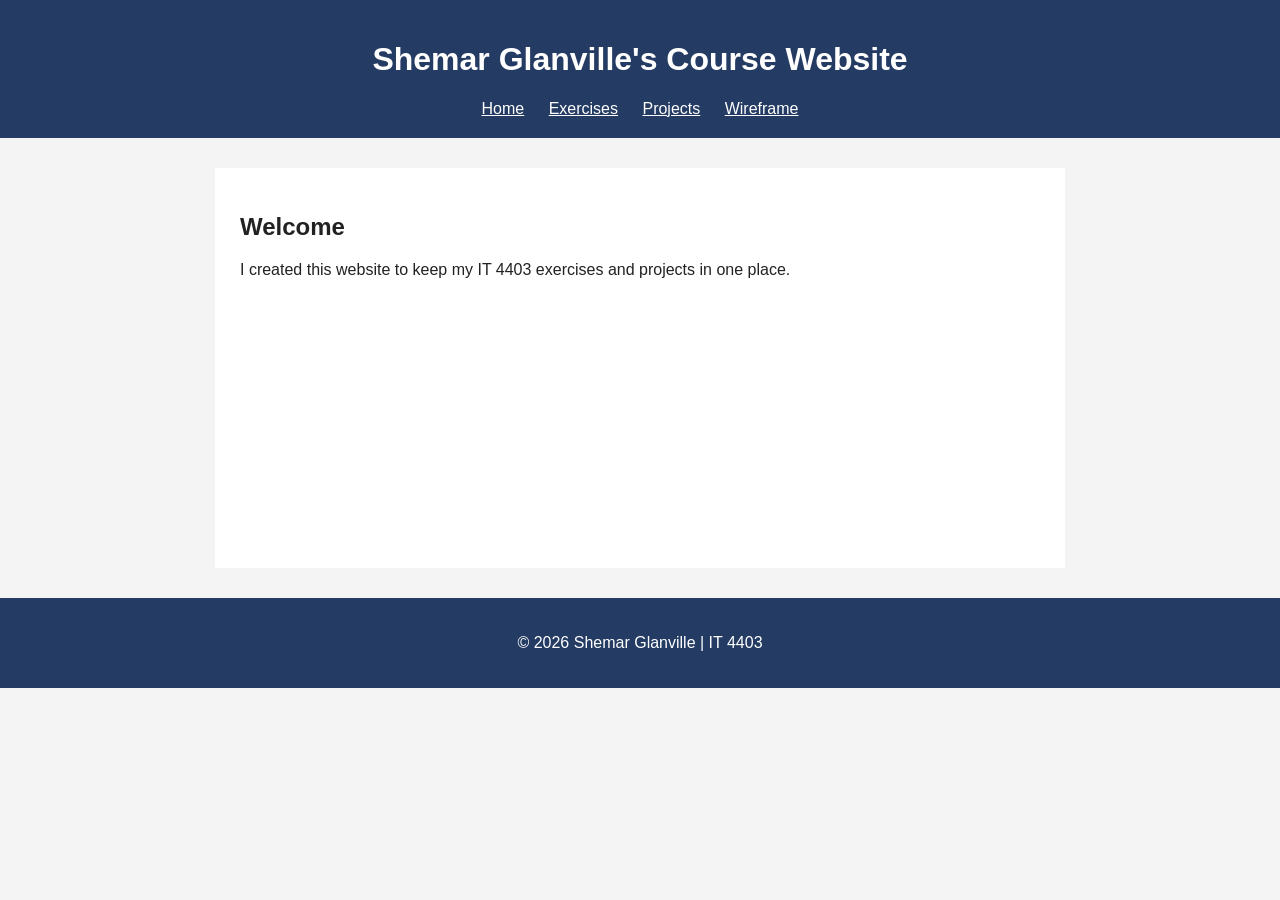
==== index.html @ cdbdb8e7 "Add files via upload" ====
<!DOCTYPE html>
<html lang="en">
<head>
  <meta charset="UTF-8">
  <meta name="viewport" content="width=device-width, initial-scale=1.0">
  <title>Shemar Glanville | IT 4403</title>
  <link rel="stylesheet" href="styles.css">
</head>
<body>
  <header>
    <h1>Shemar Glanville's Course Website</h1>
    <nav>
      <a href="index.html">Home</a>
      <a href="exercises.html">Exercises</a>
      <a href="projects.html">Projects</a>
      <a href="wireframe.html">Wireframe</a>
    </nav>
  </header>

  <main>
    <h2>Welcome</h2>
    <p>I created this website to keep my IT 4403 exercises and projects in one place.</p>
  </main>

  <footer><p>&copy; 2026 Shemar Glanville | IT 4403</p></footer>
</body>
</html>
---- styles.css ----
body {
  margin: 0;
  font-family: Arial, sans-serif;
  color: #222;
  background: #f4f4f4;
}

header, footer {
  padding: 20px;
  text-align: center;
  color: white;
  background: #243b63;
}

nav a {
  margin: 0 10px;
  color: white;
}

main {
  max-width: 800px;
  min-height: 350px;
  margin: 30px auto;
  padding: 25px;
  background: white;
}

.wireframe {
  border: 2px solid #333;
}

.wireframe div {
  padding: 20px;
  text-align: center;
  border-bottom: 1px solid #333;
}

.wireframe div:last-child {
  border-bottom: 0;
}

.wireframe-content {
  min-height: 160px;
}
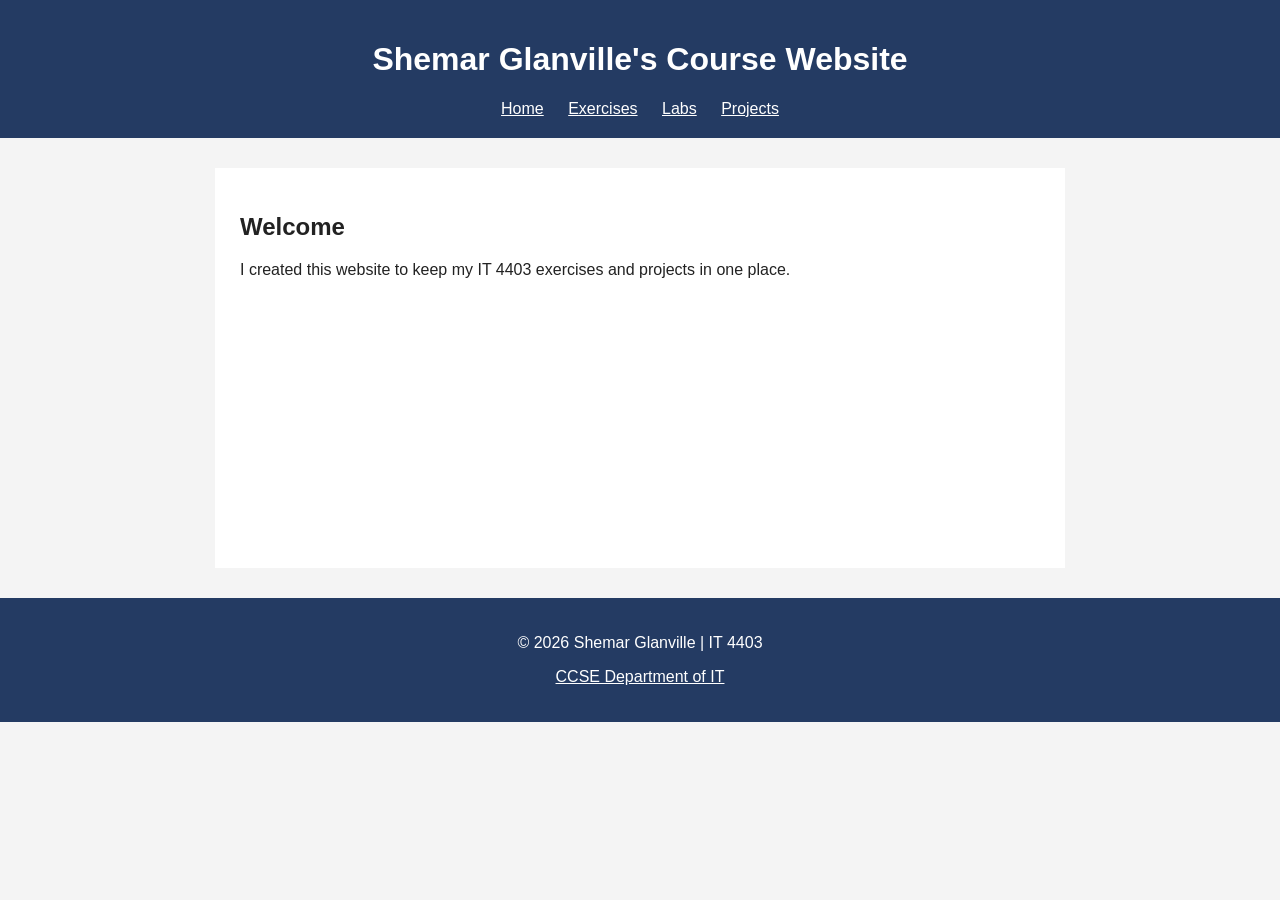
==== commit 336a68f6: "Add files via upload" ====
--- a/index.html
+++ b/index.html
@@ -12,8 +12,8 @@
     <nav>
       <a href="index.html">Home</a>
       <a href="exercises.html">Exercises</a>
+      <a href="labs.html">Labs</a>
       <a href="projects.html">Projects</a>
-      <a href="wireframe.html">Wireframe</a>
     </nav>
   </header>
 
@@ -22,6 +22,9 @@
     <p>I created this website to keep my IT 4403 exercises and projects in one place.</p>
   </main>
 
-  <footer><p>&copy; 2026 Shemar Glanville | IT 4403</p></footer>
+  <footer>
+    <p>&copy; 2026 Shemar Glanville | IT 4403</p>
+    <p><a href="https://ccse.kennesaw.edu/it/">CCSE Department of IT</a></p>
+  </footer>
 </body>
 </html>
--- a/styles.css
+++ b/styles.css
@@ -14,6 +14,10 @@
 
 nav a {
   margin: 0 10px;
+  color: white;
+}
+
+footer a {
   color: white;
 }
 
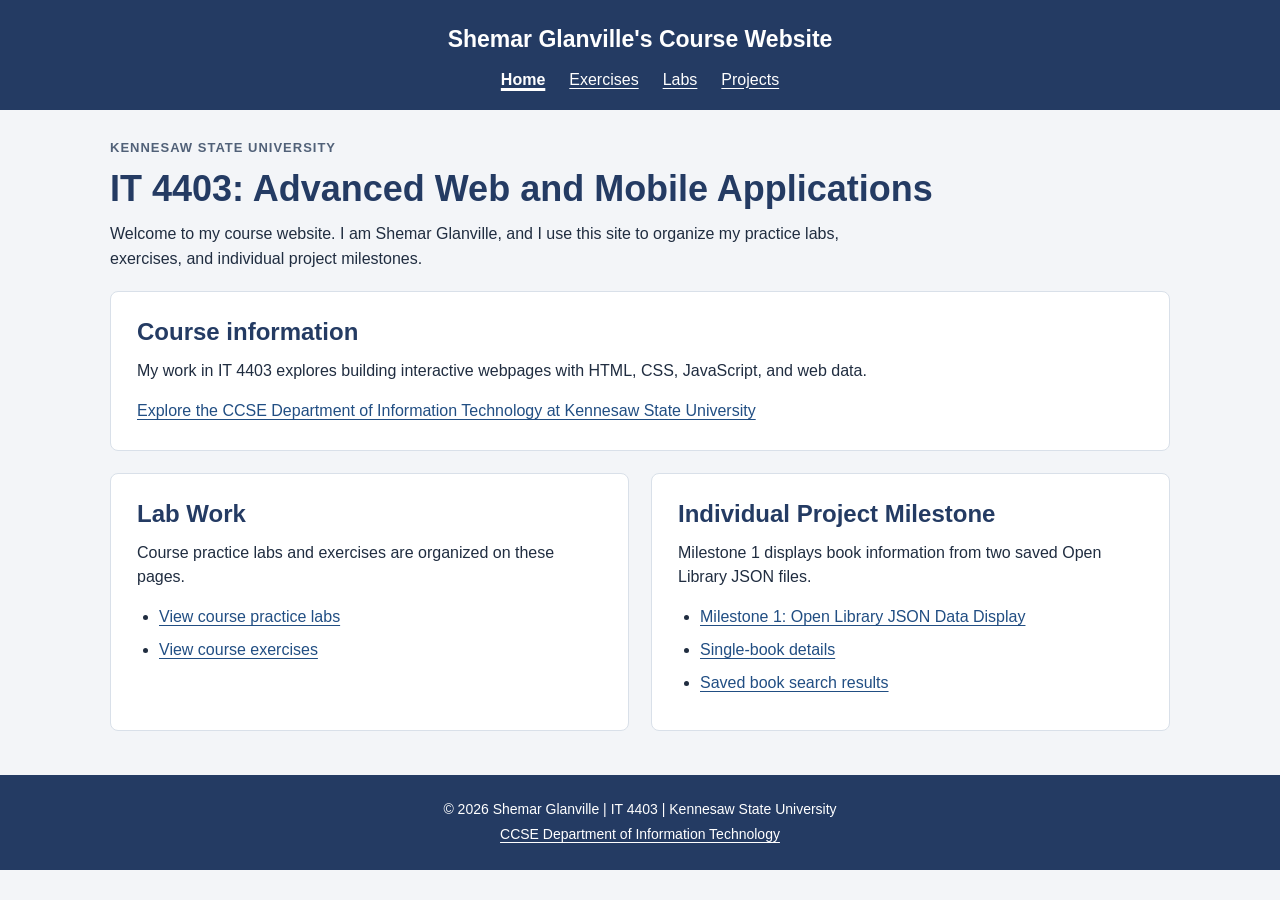
==== commit 9101a44f: "Add files via upload" ====
--- a/index.html
+++ b/index.html
@@ -3,28 +3,128 @@
 <head>
   <meta charset="UTF-8">
   <meta name="viewport" content="width=device-width, initial-scale=1.0">
-  <title>Shemar Glanville | IT 4403</title>
-  <link rel="stylesheet" href="styles.css">
+  <meta name="description" content="Shemar Glanville's IT 4403 coursework and Open Library JSON project at Kennesaw State University.">
+  <title>IT 4403 Course Website | Shemar Glanville</title>
+  <style>
+    * { box-sizing: border-box; }
+    body { margin: 0; background: #f3f5f8; color: #202d40; font-family: Arial, sans-serif; font-size: 16px; line-height: 1.55; }
+    a { color: #214e83; text-underline-offset: 3px; overflow-wrap: anywhere; }
+    a:hover { text-decoration-thickness: 2px; }
+    a:focus-visible, summary:focus-visible, button:focus-visible { outline: 3px solid #c17e13; outline-offset: 4px; }
+    .skip-link { position: absolute; top: -90px; left: 12px; background: white; padding: 10px 14px; z-index: 5; }
+    .skip-link:focus { top: 12px; }
+    header { background: #243b63; color: white; padding: 22px 24px 18px; text-align: center; }
+    .site-name { margin: 0 0 10px; font-size: 23px; font-weight: bold; }
+    nav { display: flex; flex-wrap: wrap; justify-content: center; gap: 10px 24px; }
+    header a, header a:visited, footer a, footer a:visited { color: white; }
+    nav a[aria-current="page"] { font-weight: bold; text-decoration-thickness: 3px; }
+    main { width: min(1060px, calc(100% - 40px)); margin: 28px auto 44px; min-height: 420px; }
+    h1, h2, h3 { line-height: 1.2; color: #243b63; }
+    h1 { margin: 8px 0 12px; font-size: clamp(28px, 4vw, 36px); }
+    h2 { margin: 0 0 12px; font-size: 24px; }
+    h3 { margin: 0 0 10px; font-size: 19px; }
+    p { margin: 0 0 15px; }
+    .eyebrow { margin-bottom: 8px; color: #516178; font-size: 13px; font-weight: bold; letter-spacing: 1px; text-transform: uppercase; }
+    .intro { max-width: 790px; margin-bottom: 20px; }
+    .page-nav { margin: 0 0 22px; display: flex; flex-wrap: wrap; gap: 8px 24px; }
+    .panel, .book-card { padding: 26px; border: 1px solid #d9e0e9; border-radius: 8px; background: white; }
+    .panel { margin-bottom: 22px; }
+    .home-grid { display: grid; grid-template-columns: 1fr 1fr; gap: 22px; }
+    .home-grid .panel { margin: 0; }
+    .link-list { margin: 12px 0 0; padding-left: 22px; }
+    .link-list li { margin: 8px 0; }
+    .book-card { margin-bottom: 22px; display: grid; grid-template-columns: 150px minmax(0, 1fr); gap: 26px; }
+    .single-book { grid-template-columns: 210px minmax(0, 1fr); }
+    .cover-box { margin: 0; }
+    .cover-box img { display: block; width: 100%; height: 210px; object-fit: contain; object-position: top center; }
+    .single-book .cover-box img { height: 300px; }
+    .cover-note { margin-top: 12px; font-size: 13px; color: #516178; text-align: center; }
+    .cover-placeholder { min-height: 210px; display: grid; place-items: center; padding: 20px; text-align: center; background: #eef1f6; border: 1px solid #d9e0e9; color: #516178; }
+    .single-book .cover-placeholder { min-height: 300px; }
+    .subtitle { color: #516178; margin-top: -3px; }
+    .byline { margin-bottom: 17px; }
+    dl { margin: 0; }
+    .metadata { display: grid; grid-template-columns: repeat(3, minmax(0, 1fr)); gap: 14px 18px; }
+    .single-book .metadata { grid-template-columns: repeat(2, minmax(0, 1fr)); }
+    .metadata > div { min-width: 0; }
+    dt { font-size: 12px; font-weight: bold; color: #58667b; margin-bottom: 3px; }
+    dd { margin: 0; font-size: 15px; overflow-wrap: anywhere; }
+    .record-links { display: flex; flex-wrap: wrap; gap: 8px 22px; margin-top: 20px; }
+    .record-links a { font-weight: bold; }
+    blockquote { margin: 20px 0 0; padding: 12px 16px; border-left: 3px solid #a1b3cf; background: #f3f5f8; }
+    blockquote p { margin: 3px 0 0; }
+    .quote-label { font-size: 12px; font-weight: bold; color: #58667b; }
+    details { margin-top: 20px; }
+    summary { color: #214e83; cursor: pointer; font-weight: bold; }
+    details dl { margin-top: 15px; }
+    .catalogue { padding-top: 8px; }
+    .catalogue .metadata { grid-template-columns: repeat(3, minmax(0, 1fr)); }
+    .muted { color: #58667b; font-size: 14px; }
+    .status { padding: 14px 18px; border-left: 3px solid #a1b3cf; background: #eaf0f7; margin-bottom: 22px; }
+    .error { border-color: #993f31; color: #74291e; background: #fff0ed; }
+    button { margin-top: 12px; padding: 9px 16px; font: inherit; border: 1px solid #243b63; border-radius: 4px; color: white; background: #243b63; cursor: pointer; }
+    footer { padding: 20px; background: #243b63; color: white; text-align: center; font-size: 14px; }
+    footer p { margin: 4px 0; }
+    [hidden] { display: none !important; }
+    @media (max-width: 650px) {
+      main { width: calc(100% - 28px); margin-top: 22px; }
+      header { padding: 19px 14px; }
+      .site-name { font-size: 20px; }
+      .home-grid, .book-card, .single-book { grid-template-columns: 1fr; }
+      .panel, .book-card { padding: 20px; }
+      .cover-box { width: 150px; margin: 0 auto; }
+      .single-book .cover-box { width: 180px; }
+      .single-book .cover-box img { height: 245px; }
+      .metadata, .catalogue .metadata { grid-template-columns: repeat(2, minmax(0, 1fr)); }
+    }
+    @media (max-width: 360px) {
+      .metadata, .single-book .metadata, .catalogue .metadata { grid-template-columns: 1fr; }
+    }
+  </style>
 </head>
 <body>
+  <a class="skip-link" href="#main">Skip to main content</a>
   <header>
-    <h1>Shemar Glanville's Course Website</h1>
-    <nav>
-      <a href="index.html">Home</a>
+    <p class="site-name">Shemar Glanville's Course Website</p>
+    <nav aria-label="Main navigation">
+      <a href="index.html" aria-current="page">Home</a>
       <a href="exercises.html">Exercises</a>
       <a href="labs.html">Labs</a>
       <a href="projects.html">Projects</a>
     </nav>
   </header>
-
-  <main>
-    <h2>Welcome</h2>
-    <p>I created this website to keep my IT 4403 exercises and projects in one place.</p>
+  <main id="main">
+    <p class="eyebrow">Kennesaw State University</p>
+    <h1>IT 4403: Advanced Web and Mobile Applications</h1>
+    <p class="intro">Welcome to my course website. I am Shemar Glanville, and I use this site to organize my practice labs, exercises, and individual project milestones.</p>
+    <section class="panel" aria-labelledby="course-title">
+      <h2 id="course-title">Course information</h2>
+      <p>My work in IT 4403 explores building interactive webpages with HTML, CSS, JavaScript, and web data.</p>
+      <a href="https://ccse.kennesaw.edu/it/">Explore the CCSE Department of Information Technology at Kennesaw State University</a>
+    </section>
+    <div class="home-grid">
+      <section class="panel" aria-labelledby="labs-title">
+        <h2 id="labs-title">Lab Work</h2>
+        <p>Course practice labs and exercises are organized on these pages.</p>
+        <ul class="link-list">
+          <li><a href="labs.html">View course practice labs</a></li>
+          <li><a href="exercises.html">View course exercises</a></li>
+        </ul>
+      </section>
+      <section class="panel" aria-labelledby="milestone-title">
+        <h2 id="milestone-title">Individual Project Milestone</h2>
+        <p>Milestone 1 displays book information from two saved Open Library JSON files.</p>
+        <ul class="link-list">
+          <li><a href="projects.html">Milestone 1: Open Library JSON Data Display</a></li>
+          <li><a href="book.html">Single-book details</a></li>
+          <li><a href="search.html">Saved book search results</a></li>
+        </ul>
+      </section>
+    </div>
   </main>
-
   <footer>
-    <p>&copy; 2026 Shemar Glanville | IT 4403</p>
-    <p><a href="https://ccse.kennesaw.edu/it/">CCSE Department of IT</a></p>
+    <p>&copy; 2026 Shemar Glanville | IT 4403 | Kennesaw State University</p>
+    <p><a href="https://ccse.kennesaw.edu/it/">CCSE Department of Information Technology</a></p>
   </footer>
 </body>
 </html>
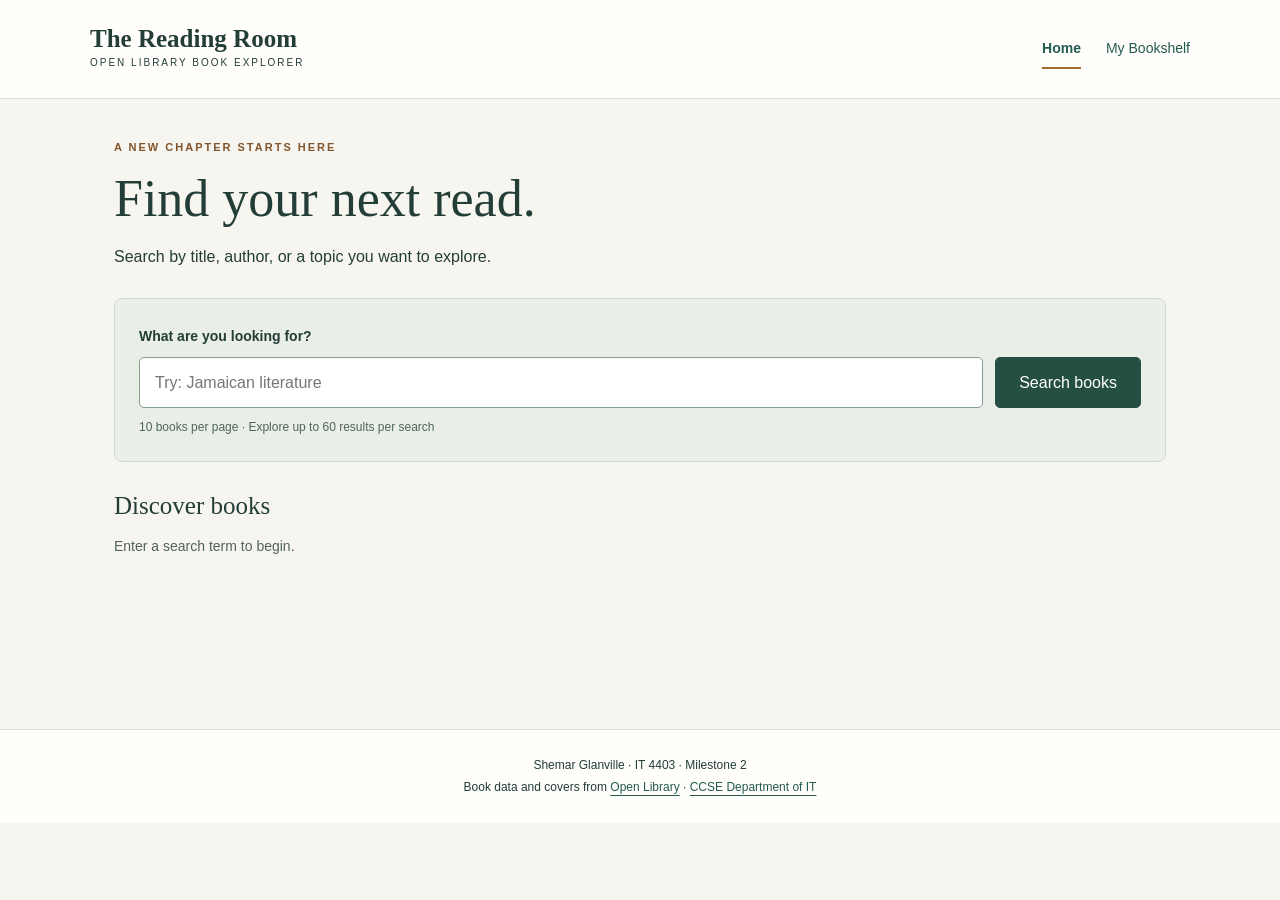
==== commit ea481f73: "Add files via upload" ====
--- a/index.html
+++ b/index.html
@@ -1,130 +1,2 @@
 <!DOCTYPE html>
-<html lang="en">
-<head>
-  <meta charset="UTF-8">
-  <meta name="viewport" content="width=device-width, initial-scale=1.0">
-  <meta name="description" content="Shemar Glanville's IT 4403 coursework and Open Library JSON project at Kennesaw State University.">
-  <title>IT 4403 Course Website | Shemar Glanville</title>
-  <style>
-    * { box-sizing: border-box; }
-    body { margin: 0; background: #f3f5f8; color: #202d40; font-family: Arial, sans-serif; font-size: 16px; line-height: 1.55; }
-    a { color: #214e83; text-underline-offset: 3px; overflow-wrap: anywhere; }
-    a:hover { text-decoration-thickness: 2px; }
-    a:focus-visible, summary:focus-visible, button:focus-visible { outline: 3px solid #c17e13; outline-offset: 4px; }
-    .skip-link { position: absolute; top: -90px; left: 12px; background: white; padding: 10px 14px; z-index: 5; }
-    .skip-link:focus { top: 12px; }
-    header { background: #243b63; color: white; padding: 22px 24px 18px; text-align: center; }
-    .site-name { margin: 0 0 10px; font-size: 23px; font-weight: bold; }
-    nav { display: flex; flex-wrap: wrap; justify-content: center; gap: 10px 24px; }
-    header a, header a:visited, footer a, footer a:visited { color: white; }
-    nav a[aria-current="page"] { font-weight: bold; text-decoration-thickness: 3px; }
-    main { width: min(1060px, calc(100% - 40px)); margin: 28px auto 44px; min-height: 420px; }
-    h1, h2, h3 { line-height: 1.2; color: #243b63; }
-    h1 { margin: 8px 0 12px; font-size: clamp(28px, 4vw, 36px); }
-    h2 { margin: 0 0 12px; font-size: 24px; }
-    h3 { margin: 0 0 10px; font-size: 19px; }
-    p { margin: 0 0 15px; }
-    .eyebrow { margin-bottom: 8px; color: #516178; font-size: 13px; font-weight: bold; letter-spacing: 1px; text-transform: uppercase; }
-    .intro { max-width: 790px; margin-bottom: 20px; }
-    .page-nav { margin: 0 0 22px; display: flex; flex-wrap: wrap; gap: 8px 24px; }
-    .panel, .book-card { padding: 26px; border: 1px solid #d9e0e9; border-radius: 8px; background: white; }
-    .panel { margin-bottom: 22px; }
-    .home-grid { display: grid; grid-template-columns: 1fr 1fr; gap: 22px; }
-    .home-grid .panel { margin: 0; }
-    .link-list { margin: 12px 0 0; padding-left: 22px; }
-    .link-list li { margin: 8px 0; }
-    .book-card { margin-bottom: 22px; display: grid; grid-template-columns: 150px minmax(0, 1fr); gap: 26px; }
-    .single-book { grid-template-columns: 210px minmax(0, 1fr); }
-    .cover-box { margin: 0; }
-    .cover-box img { display: block; width: 100%; height: 210px; object-fit: contain; object-position: top center; }
-    .single-book .cover-box img { height: 300px; }
-    .cover-note { margin-top: 12px; font-size: 13px; color: #516178; text-align: center; }
-    .cover-placeholder { min-height: 210px; display: grid; place-items: center; padding: 20px; text-align: center; background: #eef1f6; border: 1px solid #d9e0e9; color: #516178; }
-    .single-book .cover-placeholder { min-height: 300px; }
-    .subtitle { color: #516178; margin-top: -3px; }
-    .byline { margin-bottom: 17px; }
-    dl { margin: 0; }
-    .metadata { display: grid; grid-template-columns: repeat(3, minmax(0, 1fr)); gap: 14px 18px; }
-    .single-book .metadata { grid-template-columns: repeat(2, minmax(0, 1fr)); }
-    .metadata > div { min-width: 0; }
-    dt { font-size: 12px; font-weight: bold; color: #58667b; margin-bottom: 3px; }
-    dd { margin: 0; font-size: 15px; overflow-wrap: anywhere; }
-    .record-links { display: flex; flex-wrap: wrap; gap: 8px 22px; margin-top: 20px; }
-    .record-links a { font-weight: bold; }
-    blockquote { margin: 20px 0 0; padding: 12px 16px; border-left: 3px solid #a1b3cf; background: #f3f5f8; }
-    blockquote p { margin: 3px 0 0; }
-    .quote-label { font-size: 12px; font-weight: bold; color: #58667b; }
-    details { margin-top: 20px; }
-    summary { color: #214e83; cursor: pointer; font-weight: bold; }
-    details dl { margin-top: 15px; }
-    .catalogue { padding-top: 8px; }
-    .catalogue .metadata { grid-template-columns: repeat(3, minmax(0, 1fr)); }
-    .muted { color: #58667b; font-size: 14px; }
-    .status { padding: 14px 18px; border-left: 3px solid #a1b3cf; background: #eaf0f7; margin-bottom: 22px; }
-    .error { border-color: #993f31; color: #74291e; background: #fff0ed; }
-    button { margin-top: 12px; padding: 9px 16px; font: inherit; border: 1px solid #243b63; border-radius: 4px; color: white; background: #243b63; cursor: pointer; }
-    footer { padding: 20px; background: #243b63; color: white; text-align: center; font-size: 14px; }
-    footer p { margin: 4px 0; }
-    [hidden] { display: none !important; }
-    @media (max-width: 650px) {
-      main { width: calc(100% - 28px); margin-top: 22px; }
-      header { padding: 19px 14px; }
-      .site-name { font-size: 20px; }
-      .home-grid, .book-card, .single-book { grid-template-columns: 1fr; }
-      .panel, .book-card { padding: 20px; }
-      .cover-box { width: 150px; margin: 0 auto; }
-      .single-book .cover-box { width: 180px; }
-      .single-book .cover-box img { height: 245px; }
-      .metadata, .catalogue .metadata { grid-template-columns: repeat(2, minmax(0, 1fr)); }
-    }
-    @media (max-width: 360px) {
-      .metadata, .single-book .metadata, .catalogue .metadata { grid-template-columns: 1fr; }
-    }
-  </style>
-</head>
-<body>
-  <a class="skip-link" href="#main">Skip to main content</a>
-  <header>
-    <p class="site-name">Shemar Glanville's Course Website</p>
-    <nav aria-label="Main navigation">
-      <a href="index.html" aria-current="page">Home</a>
-      <a href="exercises.html">Exercises</a>
-      <a href="labs.html">Labs</a>
-      <a href="projects.html">Projects</a>
-    </nav>
-  </header>
-  <main id="main">
-    <p class="eyebrow">Kennesaw State University</p>
-    <h1>IT 4403: Advanced Web and Mobile Applications</h1>
-    <p class="intro">Welcome to my course website. I am Shemar Glanville, and I use this site to organize my practice labs, exercises, and individual project milestones.</p>
-    <section class="panel" aria-labelledby="course-title">
-      <h2 id="course-title">Course information</h2>
-      <p>My work in IT 4403 explores building interactive webpages with HTML, CSS, JavaScript, and web data.</p>
-      <a href="https://ccse.kennesaw.edu/it/">Explore the CCSE Department of Information Technology at Kennesaw State University</a>
-    </section>
-    <div class="home-grid">
-      <section class="panel" aria-labelledby="labs-title">
-        <h2 id="labs-title">Lab Work</h2>
-        <p>Course practice labs and exercises are organized on these pages.</p>
-        <ul class="link-list">
-          <li><a href="labs.html">View course practice labs</a></li>
-          <li><a href="exercises.html">View course exercises</a></li>
-        </ul>
-      </section>
-      <section class="panel" aria-labelledby="milestone-title">
-        <h2 id="milestone-title">Individual Project Milestone</h2>
-        <p>Milestone 1 displays book information from two saved Open Library JSON files.</p>
-        <ul class="link-list">
-          <li><a href="projects.html">Milestone 1: Open Library JSON Data Display</a></li>
-          <li><a href="book.html">Single-book details</a></li>
-          <li><a href="search.html">Saved book search results</a></li>
-        </ul>
-      </section>
-    </div>
-  </main>
-  <footer>
-    <p>&copy; 2026 Shemar Glanville | IT 4403 | Kennesaw State University</p>
-    <p><a href="https://ccse.kennesaw.edu/it/">CCSE Department of Information Technology</a></p>
-  </footer>
-</body>
-</html>
+<html lang="en"><head><meta charset="UTF-8"><meta name="viewport" content="width=device-width, initial-scale=1"><title>Book Search | The Reading Room</title><link rel="stylesheet" href="styles.css"><script src="app.js" defer></script></head><body data-page="search"><a class="skip" href="#main">Skip to content</a><header><a class="brand" href="index.html">The Reading Room<span>OPEN LIBRARY BOOK EXPLORER</span></a><nav aria-label="Main navigation"><a href="index.html" aria-current="page">Home</a><a href="bookshelf.html" >My Bookshelf</a></nav></header><main id="main"><section class="intro"><p class="eyebrow">A NEW CHAPTER STARTS HERE</p><h1>Find your next read.</h1><p>Search by title, author, or a topic you want to explore.</p></section><form id="search-form"><label for="query">What are you looking for?</label><div class="search-row"><input id="query" name="q" type="search" placeholder="Try: Jamaican literature" maxlength="200"><button type="submit">Search books</button></div><p class="hint">10 books per page · Explore up to 60 results per search</p></form><section aria-label="Search results"><div class="results-heading"><h2>Discover books</h2><div id="pagination" hidden><label for="page">Page</label> <select id="page"></select></div></div><p id="status" role="status" aria-live="polite">Enter a search term to begin.</p><div id="results" class="grid"></div></section><noscript><p>Enable JavaScript to load books from Open Library.</p></noscript></main><footer><p>Shemar Glanville · IT 4403 · Milestone 2</p><p>Book data and covers from <a href="https://openlibrary.org">Open Library</a> · <a href="https://ccse.kennesaw.edu/it/">CCSE Department of IT</a></p></footer></body></html>
--- a/styles.css
+++ b/styles.css
@@ -0,0 +1 @@
+*{box-sizing:border-box}body{margin:0;background:#f7f5ef;color:#233d37;font:16px/1.6 Arial,sans-serif}a{color:#245b50;text-underline-offset:4px}header{padding:25px max(24px,calc((100% - 1100px)/2));display:flex;justify-content:space-between;align-items:center;gap:24px;background:#fffefb;border-bottom:1px solid #d9dfd6}.brand{font:bold 25px Georgia,serif;text-decoration:none;color:#233d37}.brand span{display:block;font:10px/2 Arial,sans-serif;letter-spacing:2px}nav{display:flex;gap:25px}nav a{font-size:14px;text-decoration:none;padding:8px 0}nav a[aria-current]{border-bottom:2px solid #a66c36;font-weight:bold}main{max-width:1100px;margin:0 auto;padding:40px 24px 65px;min-height:70vh}.intro{max-width:760px;margin-bottom:26px}.eyebrow{font-size:11px;letter-spacing:2px;font-weight:bold;color:#80542d;margin:0 0 12px}h1{font:normal clamp(36px,5vw,52px)/1.15 Georgia,serif;margin:0 0 16px}h2{font:normal 25px Georgia,serif;margin:0}p{margin:0 0 15px}form{padding:24px;background:#e9eee7;border:1px solid #cfd9ce;border-radius:8px;margin:28px 0}label{font-size:14px;font-weight:bold}.search-row{display:flex;gap:12px;margin-top:8px}input,select,button{font:inherit;border-radius:5px}input{flex:1;min-width:0;padding:12px 15px;border:1px solid #859d91;background:white}button{padding:12px 23px;background:#254f43;border:1px solid #254f43;color:white;cursor:pointer}button:hover{background:#163c31}.hint{font-size:12px;color:#4f655b;margin:10px 0 0}.results-heading{display:flex;justify-content:space-between;align-items:center;gap:15px;margin:30px 0 13px}select{padding:5px 12px;border:1px solid #859d91;background:#fff}#status{font-size:14px;color:#50635a;margin:15px 0 24px}.error{color:#92382c!important}.grid{display:grid;grid-template-columns:repeat(5,minmax(0,1fr));gap:20px}.card{border:1px solid #dce1d7;border-radius:7px;background:#fffefb;padding:16px;min-width:0}.cover{height:155px;display:flex;align-items:center;justify-content:center;background:#edf0e9;border-radius:3px;margin-bottom:15px;overflow:hidden}.cover img{height:100%;max-width:100%;object-fit:contain}.placeholder{font-size:13px;color:#52665a;padding:18px;text-align:center}.card h3{font:normal 17px/1.35 Georgia,serif;margin:0;overflow-wrap:anywhere}.details{display:grid;grid-template-columns:220px minmax(0,1fr);gap:38px;margin-top:25px;padding:30px;background:#fffefb;border:1px solid #dce1d7;border-radius:8px}.details .cover{height:310px}.details h2{font-size:30px;margin:0 0 12px}.details h3{font:normal 22px Georgia,serif;margin:25px 0 12px}.description{white-space:pre-wrap;overflow-wrap:anywhere}.work-id{font-size:13px;color:#596c61}.subjects{display:flex;flex-wrap:wrap;gap:8px;list-style:none;padding:0;margin:0}.subjects li{font-size:12px;background:#e9eee7;padding:5px 10px;border-radius:4px;overflow-wrap:anywhere}.external{display:inline-block;margin-top:20px;font-weight:bold}footer{border-top:1px solid #d9dfd6;padding:23px;text-align:center;font-size:12px;background:#fffefb}footer p{margin:3px}a:focus-visible,button:focus-visible,input:focus-visible,select:focus-visible{outline:3px solid #a66c36;outline-offset:4px}.skip{position:absolute;top:-80px;background:white;padding:12px;z-index:5}.skip:focus{top:0}[hidden]{display:none!important}@media(max-width:900px){.grid{grid-template-columns:repeat(3,minmax(0,1fr))}}@media(max-width:600px){header{align-items:flex-start;flex-direction:column;padding:20px;gap:12px}main{padding:28px 18px 40px}.grid{grid-template-columns:repeat(2,minmax(0,1fr));gap:12px}.search-row{flex-direction:column}.details{grid-template-columns:1fr;padding:20px;gap:10px}.details>.cover{width:200px;margin:auto}.card{padding:12px}.results-heading{align-items:flex-start}h1{font-size:37px}}
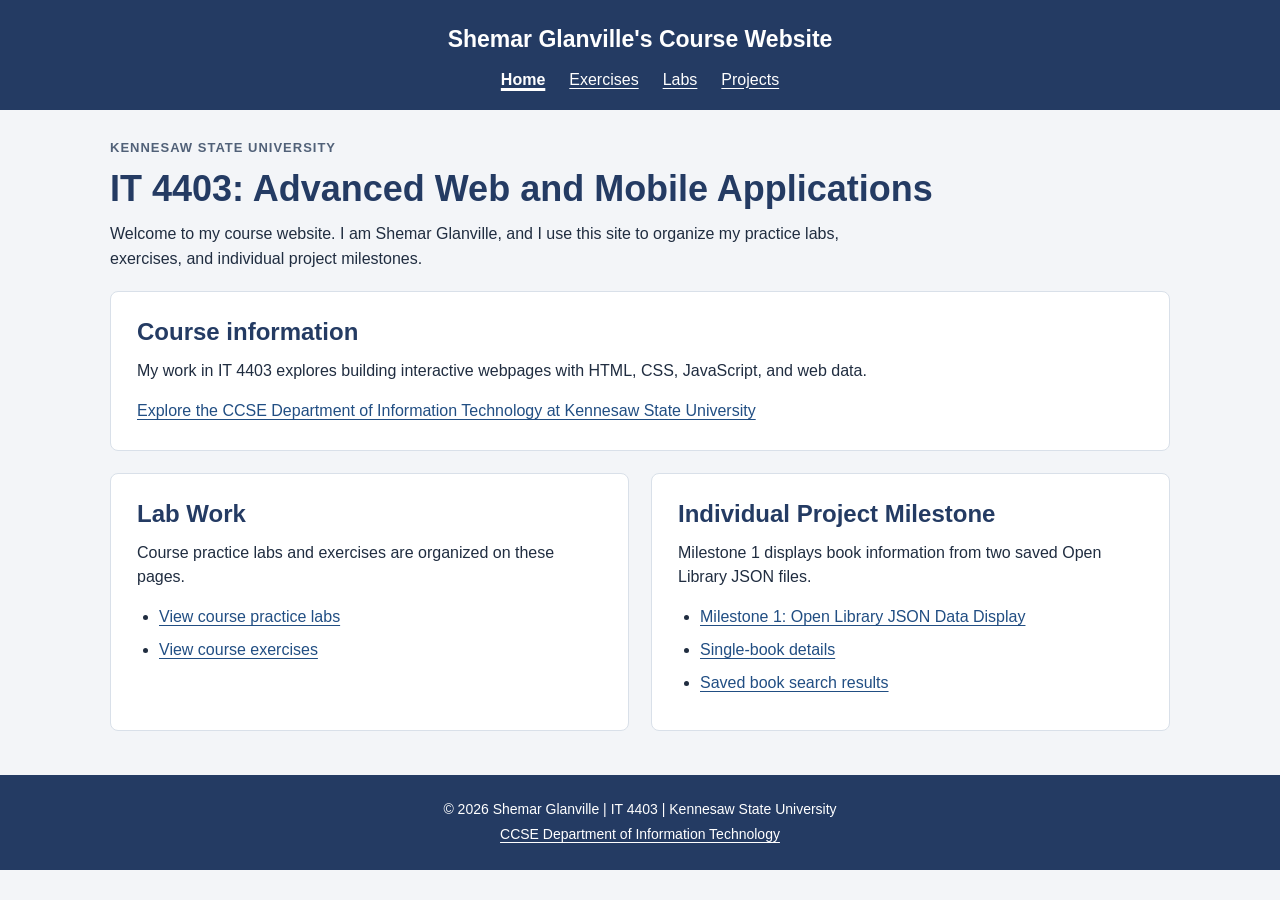
==== commit be3b1d98: "Add files via upload" ====
--- a/index.html
+++ b/index.html
@@ -1,2 +1,130 @@
 <!DOCTYPE html>
-<html lang="en"><head><meta charset="UTF-8"><meta name="viewport" content="width=device-width, initial-scale=1"><title>Book Search | The Reading Room</title><link rel="stylesheet" href="styles.css"><script src="app.js" defer></script></head><body data-page="search"><a class="skip" href="#main">Skip to content</a><header><a class="brand" href="index.html">The Reading Room<span>OPEN LIBRARY BOOK EXPLORER</span></a><nav aria-label="Main navigation"><a href="index.html" aria-current="page">Home</a><a href="bookshelf.html" >My Bookshelf</a></nav></header><main id="main"><section class="intro"><p class="eyebrow">A NEW CHAPTER STARTS HERE</p><h1>Find your next read.</h1><p>Search by title, author, or a topic you want to explore.</p></section><form id="search-form"><label for="query">What are you looking for?</label><div class="search-row"><input id="query" name="q" type="search" placeholder="Try: Jamaican literature" maxlength="200"><button type="submit">Search books</button></div><p class="hint">10 books per page · Explore up to 60 results per search</p></form><section aria-label="Search results"><div class="results-heading"><h2>Discover books</h2><div id="pagination" hidden><label for="page">Page</label> <select id="page"></select></div></div><p id="status" role="status" aria-live="polite">Enter a search term to begin.</p><div id="results" class="grid"></div></section><noscript><p>Enable JavaScript to load books from Open Library.</p></noscript></main><footer><p>Shemar Glanville · IT 4403 · Milestone 2</p><p>Book data and covers from <a href="https://openlibrary.org">Open Library</a> · <a href="https://ccse.kennesaw.edu/it/">CCSE Department of IT</a></p></footer></body></html>
+<html lang="en">
+<head>
+  <meta charset="UTF-8">
+  <meta name="viewport" content="width=device-width, initial-scale=1.0">
+  <meta name="description" content="Shemar Glanville's IT 4403 coursework and Open Library JSON project at Kennesaw State University.">
+  <title>IT 4403 Course Website | Shemar Glanville</title>
+  <style>
+    * { box-sizing: border-box; }
+    body { margin: 0; background: #f3f5f8; color: #202d40; font-family: Arial, sans-serif; font-size: 16px; line-height: 1.55; }
+    a { color: #214e83; text-underline-offset: 3px; overflow-wrap: anywhere; }
+    a:hover { text-decoration-thickness: 2px; }
+    a:focus-visible, summary:focus-visible, button:focus-visible { outline: 3px solid #c17e13; outline-offset: 4px; }
+    .skip-link { position: absolute; top: -90px; left: 12px; background: white; padding: 10px 14px; z-index: 5; }
+    .skip-link:focus { top: 12px; }
+    header { background: #243b63; color: white; padding: 22px 24px 18px; text-align: center; }
+    .site-name { margin: 0 0 10px; font-size: 23px; font-weight: bold; }
+    nav { display: flex; flex-wrap: wrap; justify-content: center; gap: 10px 24px; }
+    header a, header a:visited, footer a, footer a:visited { color: white; }
+    nav a[aria-current="page"] { font-weight: bold; text-decoration-thickness: 3px; }
+    main { width: min(1060px, calc(100% - 40px)); margin: 28px auto 44px; min-height: 420px; }
+    h1, h2, h3 { line-height: 1.2; color: #243b63; }
+    h1 { margin: 8px 0 12px; font-size: clamp(28px, 4vw, 36px); }
+    h2 { margin: 0 0 12px; font-size: 24px; }
+    h3 { margin: 0 0 10px; font-size: 19px; }
+    p { margin: 0 0 15px; }
+    .eyebrow { margin-bottom: 8px; color: #516178; font-size: 13px; font-weight: bold; letter-spacing: 1px; text-transform: uppercase; }
+    .intro { max-width: 790px; margin-bottom: 20px; }
+    .page-nav { margin: 0 0 22px; display: flex; flex-wrap: wrap; gap: 8px 24px; }
+    .panel, .book-card { padding: 26px; border: 1px solid #d9e0e9; border-radius: 8px; background: white; }
+    .panel { margin-bottom: 22px; }
+    .home-grid { display: grid; grid-template-columns: 1fr 1fr; gap: 22px; }
+    .home-grid .panel { margin: 0; }
+    .link-list { margin: 12px 0 0; padding-left: 22px; }
+    .link-list li { margin: 8px 0; }
+    .book-card { margin-bottom: 22px; display: grid; grid-template-columns: 150px minmax(0, 1fr); gap: 26px; }
+    .single-book { grid-template-columns: 210px minmax(0, 1fr); }
+    .cover-box { margin: 0; }
+    .cover-box img { display: block; width: 100%; height: 210px; object-fit: contain; object-position: top center; }
+    .single-book .cover-box img { height: 300px; }
+    .cover-note { margin-top: 12px; font-size: 13px; color: #516178; text-align: center; }
+    .cover-placeholder { min-height: 210px; display: grid; place-items: center; padding: 20px; text-align: center; background: #eef1f6; border: 1px solid #d9e0e9; color: #516178; }
+    .single-book .cover-placeholder { min-height: 300px; }
+    .subtitle { color: #516178; margin-top: -3px; }
+    .byline { margin-bottom: 17px; }
+    dl { margin: 0; }
+    .metadata { display: grid; grid-template-columns: repeat(3, minmax(0, 1fr)); gap: 14px 18px; }
+    .single-book .metadata { grid-template-columns: repeat(2, minmax(0, 1fr)); }
+    .metadata > div { min-width: 0; }
+    dt { font-size: 12px; font-weight: bold; color: #58667b; margin-bottom: 3px; }
+    dd { margin: 0; font-size: 15px; overflow-wrap: anywhere; }
+    .record-links { display: flex; flex-wrap: wrap; gap: 8px 22px; margin-top: 20px; }
+    .record-links a { font-weight: bold; }
+    blockquote { margin: 20px 0 0; padding: 12px 16px; border-left: 3px solid #a1b3cf; background: #f3f5f8; }
+    blockquote p { margin: 3px 0 0; }
+    .quote-label { font-size: 12px; font-weight: bold; color: #58667b; }
+    details { margin-top: 20px; }
+    summary { color: #214e83; cursor: pointer; font-weight: bold; }
+    details dl { margin-top: 15px; }
+    .catalogue { padding-top: 8px; }
+    .catalogue .metadata { grid-template-columns: repeat(3, minmax(0, 1fr)); }
+    .muted { color: #58667b; font-size: 14px; }
+    .status { padding: 14px 18px; border-left: 3px solid #a1b3cf; background: #eaf0f7; margin-bottom: 22px; }
+    .error { border-color: #993f31; color: #74291e; background: #fff0ed; }
+    button { margin-top: 12px; padding: 9px 16px; font: inherit; border: 1px solid #243b63; border-radius: 4px; color: white; background: #243b63; cursor: pointer; }
+    footer { padding: 20px; background: #243b63; color: white; text-align: center; font-size: 14px; }
+    footer p { margin: 4px 0; }
+    [hidden] { display: none !important; }
+    @media (max-width: 650px) {
+      main { width: calc(100% - 28px); margin-top: 22px; }
+      header { padding: 19px 14px; }
+      .site-name { font-size: 20px; }
+      .home-grid, .book-card, .single-book { grid-template-columns: 1fr; }
+      .panel, .book-card { padding: 20px; }
+      .cover-box { width: 150px; margin: 0 auto; }
+      .single-book .cover-box { width: 180px; }
+      .single-book .cover-box img { height: 245px; }
+      .metadata, .catalogue .metadata { grid-template-columns: repeat(2, minmax(0, 1fr)); }
+    }
+    @media (max-width: 360px) {
+      .metadata, .single-book .metadata, .catalogue .metadata { grid-template-columns: 1fr; }
+    }
+  </style>
+</head>
+<body>
+  <a class="skip-link" href="#main">Skip to main content</a>
+  <header>
+    <p class="site-name">Shemar Glanville's Course Website</p>
+    <nav aria-label="Main navigation">
+      <a href="index.html" aria-current="page">Home</a>
+      <a href="exercises.html">Exercises</a>
+      <a href="labs.html">Labs</a>
+      <a href="projects.html">Projects</a>
+    </nav>
+  </header>
+  <main id="main">
+    <p class="eyebrow">Kennesaw State University</p>
+    <h1>IT 4403: Advanced Web and Mobile Applications</h1>
+    <p class="intro">Welcome to my course website. I am Shemar Glanville, and I use this site to organize my practice labs, exercises, and individual project milestones.</p>
+    <section class="panel" aria-labelledby="course-title">
+      <h2 id="course-title">Course information</h2>
+      <p>My work in IT 4403 explores building interactive webpages with HTML, CSS, JavaScript, and web data.</p>
+      <a href="https://ccse.kennesaw.edu/it/">Explore the CCSE Department of Information Technology at Kennesaw State University</a>
+    </section>
+    <div class="home-grid">
+      <section class="panel" aria-labelledby="labs-title">
+        <h2 id="labs-title">Lab Work</h2>
+        <p>Course practice labs and exercises are organized on these pages.</p>
+        <ul class="link-list">
+          <li><a href="labs.html">View course practice labs</a></li>
+          <li><a href="exercises.html">View course exercises</a></li>
+        </ul>
+      </section>
+      <section class="panel" aria-labelledby="milestone-title">
+        <h2 id="milestone-title">Individual Project Milestone</h2>
+        <p>Milestone 1 displays book information from two saved Open Library JSON files.</p>
+        <ul class="link-list">
+          <li><a href="projects.html">Milestone 1: Open Library JSON Data Display</a></li>
+          <li><a href="book.html">Single-book details</a></li>
+          <li><a href="search.html">Saved book search results</a></li>
+        </ul>
+      </section>
+    </div>
+  </main>
+  <footer>
+    <p>&copy; 2026 Shemar Glanville | IT 4403 | Kennesaw State University</p>
+    <p><a href="https://ccse.kennesaw.edu/it/">CCSE Department of Information Technology</a></p>
+  </footer>
+</body>
+</html>
